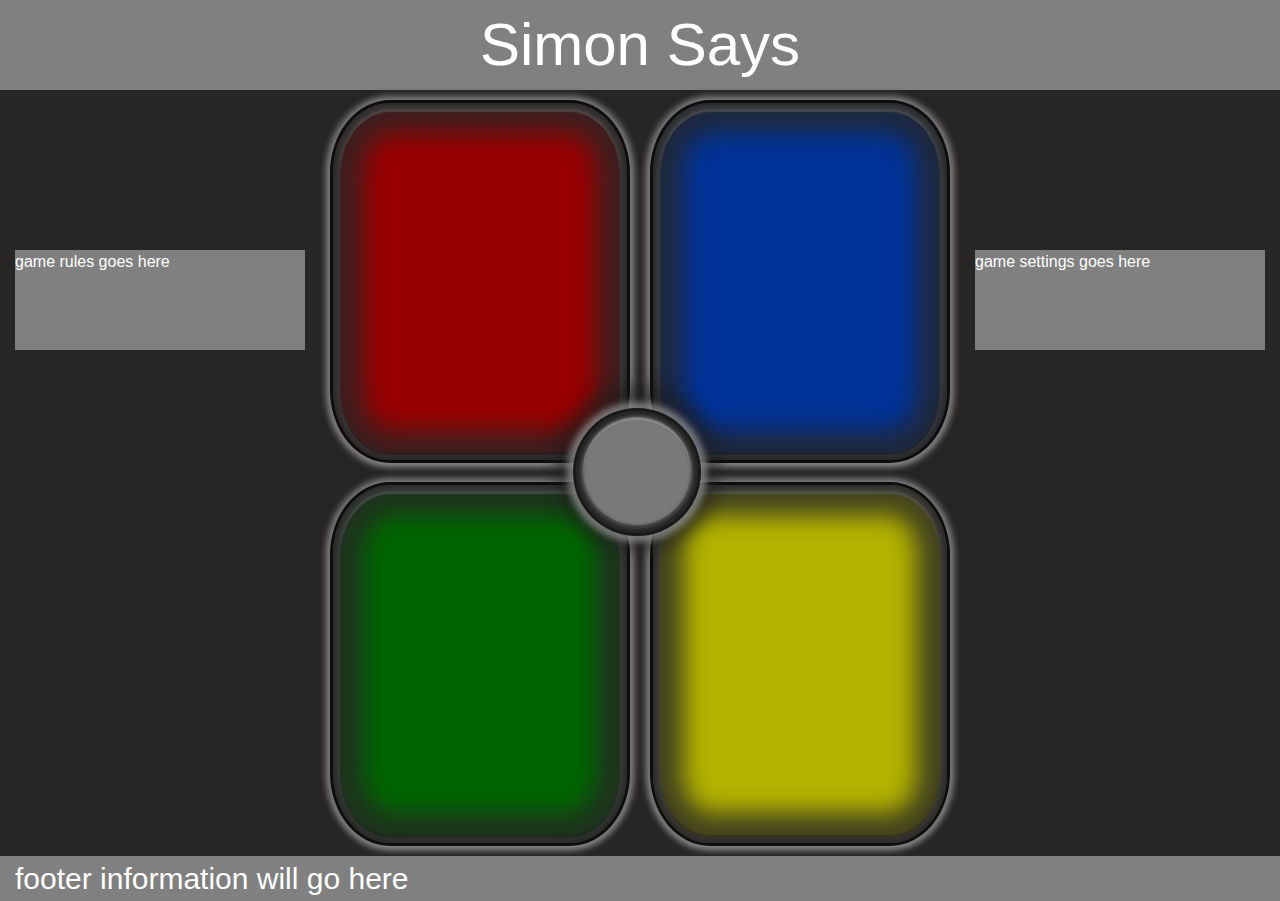
==== index.html @ 9d0e052c "removed forward slash from CSS filepath link in HTML head, caused issue in github" ====
<!DOCTYPE html>
<html lang="en">

<head>
    <meta charset="UTF-8">
    <meta name="viewport" content="width=device-width, initial-scale=1.0">
    <meta http-equiv="X-UA-Compatible" content="ie=edge">
    <meta name="description" content="Simon Says Game">
    <meta name="keywords" content="retro, game, simon, 80s, memory">
    <meta name="author" content="Derek Flanagan">

    <link rel="stylesheet" href="https://stackpath.bootstrapcdn.com/bootstrap/4.3.1/css/bootstrap.min.css" integrity="sha384-ggOyR0iXCbMQv3Xipma34MD+dH/1fQ784/j6cY/iJTQUOhcWr7x9JvoRxT2MZw1T" crossorigin="anonymous">
    <link rel="stylesheet" href="https://use.fontawesome.com/releases/v5.8.2/css/all.css" integrity="sha384-oS3vJWv+0UjzBfQzYUhtDYW+Pj2yciDJxpsK1OYPAYjqT085Qq/1cq5FLXAZQ7Ay" crossorigin="anonymous">
    <link rel="stylesheet" href="assets/css/style.css" type="text/css" />
    <title>Simon Game | Milestone Project 2</title>



</head>

<body>



    <div class="container-fluid">

        <div class="row">
            <div class="d-none d-lg-block game-title-header">
                <header>
                    Simon Says
                </header>
            </div>
        </div>


        <div class="row">
            <div class="d-none d-lg-block col-lg-3 rules-wrapper">
                <div class="game-rules">
                    game rules goes here
                </div>
            </div>

            <div class="col-sm-12 col-lg-6 gameSection">
                <div class="row">
                    <div class="col button1"></div>
                    <div class="col button2"></div>
                </div>

                <div class="row">
                    <div class="col button3"></div>
                    <div class="col button4"></div>
                </div>

            </div>

            <div class="d-none d-lg-block col-lg-3 settings-wrapper">
                <div class="game-settings">
                    game settings goes here
                </div>
            </div>
        </div>


        <div class="row">
            <div class="d-none d-lg-block col-lg-12 footer-info">
                <footer>
                    footer information will go here
                </footer>
            </div>
        </div>

        <!-- model -  bootstrap modal section will be added -->

        <!-- Button trigger modal -->
        <!-- <button type="button" class="btn btn-primary" data-toggle="modal" data-target="#exampleModalCenter">
  Launch demo modal
</button> -->


        <!-- <div class="modal fade" id="exampleModalCenter" tabindex="-1" role="dialog" aria-labelledby="exampleModalCenterTitle" aria-hidden="true">
  <div class="modal-dialog modal-dialog-centered" role="document">
    <div class="modal-content">
      <div class="modal-header">
        <h5 class="modal-title" id="exampleModalCenterTitle">Modal title</h5>
        <button type="button" class="close" data-dismiss="modal" aria-label="Close">
          <span aria-hidden="true">&times;</span>
        </button>
      </div>
      <div class="modal-body">
        ...
      </div>
      <div class="modal-footer">
        <button type="button" class="btn btn-secondary" data-dismiss="modal">Close</button>
        <button type="button" class="btn btn-primary">Save changes</button>
      </div>
    </div>
  </div>
</div> -->



        <!-- model end -->


    </div>

    <div class="centerPad test">


        <i class="fas fa-play"></i>


        <!--<span class="fa-stack fa-4x">
 <i class=""></i>
 <strong class="fas">27</strong>
 </span>            for adding numbers to count                    -->


    </div>












    <!--      <script type="text/javascript">
$(document).ready(function () {

    $('#exampleModalCenter').modal('show');

});
</script>   to have modal pop up when you first land on page -->


    <!--  BOOTSTRAP SCRIPTS -->

    <script src="https://code.jquery.com/jquery-3.3.1.slim.min.js" integrity="sha384-q8i/X+965DzO0rT7abK41JStQIAqVgRVzpbzo5smXKp4YfRvH+8abtTE1Pi6jizo" crossorigin="anonymous"></script>
    <script src="https://cdnjs.cloudflare.com/ajax/libs/popper.js/1.14.7/umd/popper.min.js" integrity="sha384-UO2eT0CpHqdSJQ6hJty5KVphtPhzWj9WO1clHTMGa3JDZwrnQq4sF86dIHNDz0W1" crossorigin="anonymous"></script>
    <script src="https://stackpath.bootstrapcdn.com/bootstrap/4.3.1/js/bootstrap.min.js" integrity="sha384-JjSmVgyd0p3pXB1rRibZUAYoIIy6OrQ6VrjIEaFf/nJGzIxFDsf4x0xIM+B07jRM" crossorigin="anonymous"></script>
</body>

</html>
---- assets/css/style.css ----
/* testing out the layout and styles of the buttons for the simon game */


body {
  background-color: #282525;
    overflow: hidden;
}

.button1,
.button2,
.button3,
.button4 {
    height: calc(50vh - 1.2em);
    border-radius: 20%;
    margin: .6em;
}

.button1 {
    background-color: #990000;
    
    border: solid 3px #0d0d0d; /* fallback colour */
    border: solid 3px hsla(0,0%,5%,1); 
  
    box-shadow: inset hsla(0,0%,15%,  .8) 0px  0px 25px 30px, /* border */
    inset hsla(0,0%,15%, .8) 0 -1px 5px 4px, /* soft SD */
    inset hsla(0,0%,0%, .25) 0 -1px 0px 7px, /* bottom SD */
    inset hsla(0,0%,100%,.7) 0  2px 1px 7px, /* top HL */
    
    hsla(0,0%, 0%,.15) 0 -5px 6px 4px, /* outer SD */
    hsla(0,0%,100%,.5) 0px  0px 6px 4px; /* outer HL */ 
}


.button1:hover {
    background-color: #ff0000;
    
    border: solid 3px #330000; /* fallback colour */
    border: solid 3px hsla(0,0%,5%,.8); 
    
     box-shadow: inset hsla(0,0%,15%,  .6) 0  0px 25px 30px, /* border */
    inset hsla(0,100%,20%, .8) 0 -1px 5px 4px, /* soft SD */
    inset hsla(0,100%,60%, .25) 0 -1px 0px 7px, /* bottom SD */
    inset hsla(0,0%,100%,.7) 0  2px 1px 7px, /* top HL */
    
    hsla(0,100%, 80%,.2) 0 -5px 15px 14px, /* outer SD */
    hsla(0,100%,80%,.5) 0px  0px 6px 4px; /* outer HL */ 
}


.button2 {
    background-color: #003399;
 
 border: solid 3px #0d0d0d; /* fallback colour */
 border: solid 3px hsla(0,0%,5%,1);
 
 box-shadow: inset hsla(0,0%,15%,  .8) 0  0px 25px 30px, /* border */
    inset hsla(0,0%,15%, .8) 0 -1px 5px 4px, /* soft SD */
    inset hsla(0,0%,0%, .25) 0 -1px 0px 7px, /* bottom SD */
    inset hsla(0,0%,100%,.7) 0  2px 1px 7px, /* top HL */
    
    hsla(0,0%, 0%,.15) 0 -5px 6px 4px, /* outer SD */
    hsla(0,0%,100%,.5) 0px  0px 6px 4px; /* outer HL */ 
    
}

.button2:hover {
    background-color: #0055ff;
    
    border: solid 3px #001133; /* fallback color */
    border: solid 3px hsla(0,0%,5%,.8); 

     box-shadow: inset hsla(0,0%,15%,  .6) 0  0px 25px 30px, /* border */
    inset hsla(220,100%,20%, .8) 0 -1px 5px 4px, /* soft SD */
    inset hsla(220,100%,60%, .25) 0 -1px 0px 7px, /* bottom SD */
    inset hsla(0,0%,100%,.7) 0  2px 1px 7px, /* top HL */
    
    hsla(220,100%, 80%,.2) 0 -5px 15px 14px, /* outer SD */
    hsla(220,100%,80%,.5) 0px  0px 6px 4px; /* outer HL */ 

}

.button3 {
    background-color: #006600;
 
 border: solid 3px #0d0d0d; /* fallback colour */
 border: solid 3px hsla(0,0%,5%,1);
 
 box-shadow: inset hsla(0,0%,15%,  .8) 0  0px 25px 30px, /* border */
    inset hsla(0,0%,15%, .8) 0 -1px 5px 4px, /* soft SD */
    inset hsla(0,0%,0%, .25) 0 -1px 0px 7px, /* bottom SD */
    inset hsla(0,0%,100%,.7) 0  2px 1px 7px, /* top HL */
    
    hsla(0,0%, 0%,.15) 0 -5px 6px 4px, /* outer SD */
    hsla(0,0%,100%,.5) 0px  0px 6px 4px; /* outer HL */ 
 
}


.button3:hover {
    background-color: #00cc00;
    
    border: solid 3px #003300; /* fallback colour */
    border: solid 3px hsla(0,0%,5%,.8); 
   
 box-shadow: inset hsla(0,0%,15%,  .6) 0  0px 25px 30px, /* border */
    inset hsla(120,100%,15%, .8) 0 -1px 5px 4px, /* soft SD */
    inset hsla(120,100%,30%, .25) 0 -1px 0px 7px, /* bottom SD */
    inset hsla(0,0%,100%,.7) 0  2px 1px 7px, /* top HL */
    
    hsla(120,100%, 80%,.2) 0 -5px 15px 14px, /* outer SD */
    hsla(120,100%,80%,.5) 0px  0px 6px 4px; /* outer HL */   
   
}


.button4 {
    background-color: #b3b300;
  
  border: solid 3px #0d0d0d; /* Fallback colour */
  border: solid 3px hsla(0,0%,5%,1); 
  
  box-shadow: inset hsla(0,0%,15%,  .8) 0  0px 25px 30px, /* border */
    inset hsla(0,0%,15%, .8) 0 -1px 5px 4px, /* soft SD */
    inset hsla(0,0%,0%, .25) 0 -1px 0px 7px, /* bottom SD */
    inset hsla(0,0%,100%,.7) 0  2px 1px 7px, /* top HL */
    
    hsla(0,0%, 0%,.15) 0 -5px 6px 4px, /* outer SD */
    hsla(0,0%,100%,.5) 0px  0px 6px 4px; /* outer HL */ 
  
}

.button4:hover {
    background-color: #ffff33;
    
    border: solid 3px #332700; /* fallback colour */
    border: solid 3px hsla(0,0%,5%,.8); 
   
    box-shadow: inset hsla(0,0%,15%,  .6) 0  0px 25px 30px, /* border */
    inset hsla(60,100%,15%, .8) 0 -1px 5px 4px, /* soft SD */
    inset hsla(60,100%,35%, .25) 0 -1px 0px 7px, /* bottom SD */
    inset hsla(0,0%,100%,.7) 0  2px 1px 7px, /* top HL */
    
    hsla(60,100%, 80%,.2) 0 -5px 15px 14px, /* outer SD */
    hsla(60,100%,80%,.5) 0px  0px 6px 4px; /* outer HL */ 
}

.centerPad {
    position: absolute;
    text-align: center;
    height: 10em;
    width: 10em;
    background-color: #797978;
    left: calc(50% - 5em);
    top: calc(50% - 5em);
    border-radius: 50%;
    
    border: 3px solid #1a1a1a; /* Fallback border color */
    border: 3px solid hsla(0, 0%, 0%, .8); 
   
    box-shadow: inset hsla(0,0%,15%, 1) 0  0px 4px 5px, /* border */
    inset hsla(0,0%,15%, .8) 0 -1px 5px 4px, /* soft SD */
    inset hsla(0,0%,0%, .25) 0 -1px 0px 7px, /* bottom SD */
    inset hsla(60,0%,65%,.7) 0  2px 1px 7px, /* top HL */
    
    hsla(0,0%, 10%,.45) 0 -5px 15px 20px, /* outer SD */
    hsla(0,0%,100%,.7) 0px  0px 6px 6px; /* outer HL */ 
}

.centerPad:hover {
    background-color: #999999;
    
    border: 3px solid #404040; /* Fallback Border Colour */
    border: 3px solid hsla(0, 0%, 10%, .8); 
    
   box-shadow: inset hsla(0,0%,15%,  1) 0  0px 4px 5px, /* border */
    inset hsla(0,0%,15%, .8) 0 -1px 5px 4px, /* soft SD */
    inset hsla(0,0%,0%, .25) 0 -1px 0px 7px, /* bottom SD */
    inset hsla(0,0%,100%,.7) 0  2px 1px 7px, /* top HL */
    
    hsla(0,0%, 10%,.45) 0 -5px 15px 20px, /* outer SD */
    hsla(0,0%,100%,.7) 0px  0px 6px 6px; /* outer HL */ 

}

.fas {
    position: absolute;
    font-size: 4em;
    background-color: #00284d;
    color: transparent;
    top: 26.5%;
    left: 38%;
    text-shadow: 0px 2px 3px rgba(255, 255, 255, .25);
    -webkit-background-clip: text;
    -moz-background-clip: text;
/*    background-clip: box;           Having an issue in the background-clip in CSS validator        */
}

.fas:hover {
    background-color: #339cff;
    text-shadow: 0px 2px 3px rgba(255, 255, 255, .7);
}

.game-title-header {
    background-color: gray;
    text-align: center;
    color: white;
    width: 100%;
    height: 1.5em;
    font-size: 60px;
}

.game-rules {
    height: 100px;
    background-color: gray;
    margin-top: 10em;
    color: white;
}

.game-settings {
    height: 100px;
    background-color: gray;
    margin-top: 10em;
    color: white;
}

.footer-info {
    background-color: gray;
    color: white;
    height: 1.5em;
    width: 100%;
    font-size: 30px;
}

.settings-wrapper,
.rules-wrapper {
    background-color: #282525; /* to change the background if needed, might not use */
}



/*   MEDIA QUEIRES */

@media (min-width: 991px) {
    
.button1,
.button2,
.button3,
.button4 {
        
    height: calc(50vh - 5.4em);
    }
    
.centerPad {
    
    left: calc(50% - 4.2em);
    top: calc(50% - 2.6em);
    height: 8em;
    width: 8em;
    }
    
.fas {
    
    font-size: 3em;
    top: 28%;
    left: 37%;   /* I need to calculate the percentages better */

    }
    
}
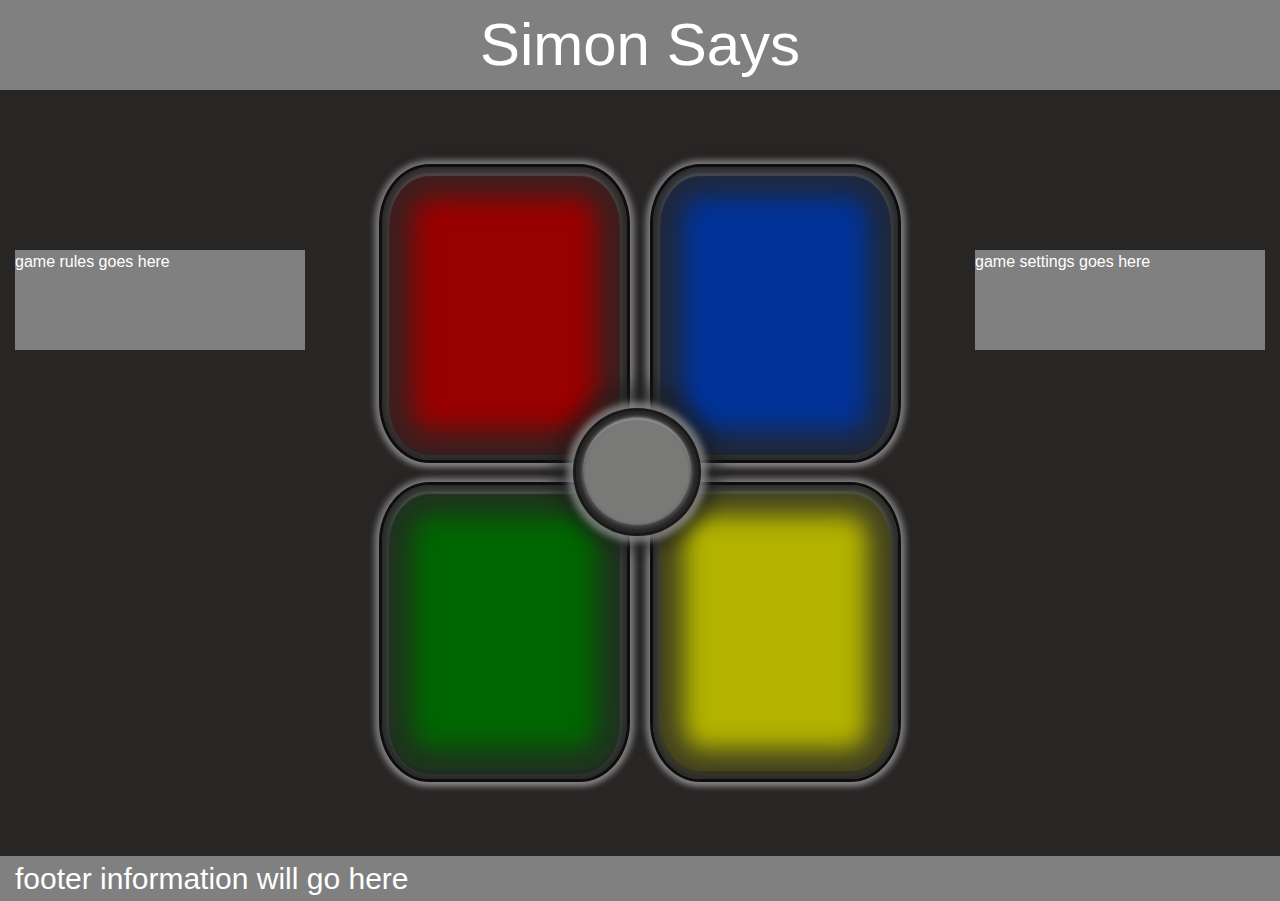
==== commit 88ab4ffc: "added play-counter class to i tag, and added it to CSS centerPad hover" ====
--- a/index.html
+++ b/index.html
@@ -104,10 +104,11 @@
 
     </div>
 
-    <div class="centerPad test">
+
+    <div class="centerPad">
 
 
-        <i class="fas fa-play"></i>
+        <i class="fas fa-play play-counter"></i>
 
 
         <!--<span class="fa-stack fa-4x">
@@ -117,6 +118,7 @@
 
 
     </div>
+
 
 
 
--- a/assets/css/style.css
+++ b/assets/css/style.css
@@ -182,7 +182,7 @@
 
 }
 
-.fas {
+.play-counter {
     position: absolute;
     font-size: 4em;
     background-color: #00284d;
@@ -195,7 +195,7 @@
 /*    background-clip: box;           Having an issue in the background-clip in CSS validator        */
 }
 
-.fas:hover {
+.centerPad:hover .play-counter {
     background-color: #339cff;
     text-shadow: 0px 2px 3px rgba(255, 255, 255, .7);
 }
@@ -247,7 +247,7 @@
 .button3,
 .button4 {
         
-    height: calc(50vh - 5.4em);
+    height: calc(50vh - 9.4em);
     }
     
 .centerPad {
@@ -266,6 +266,9 @@
 
     }
     
-}
-
-
+.gameSection {
+    padding: 4em;
+}
+}
+
+
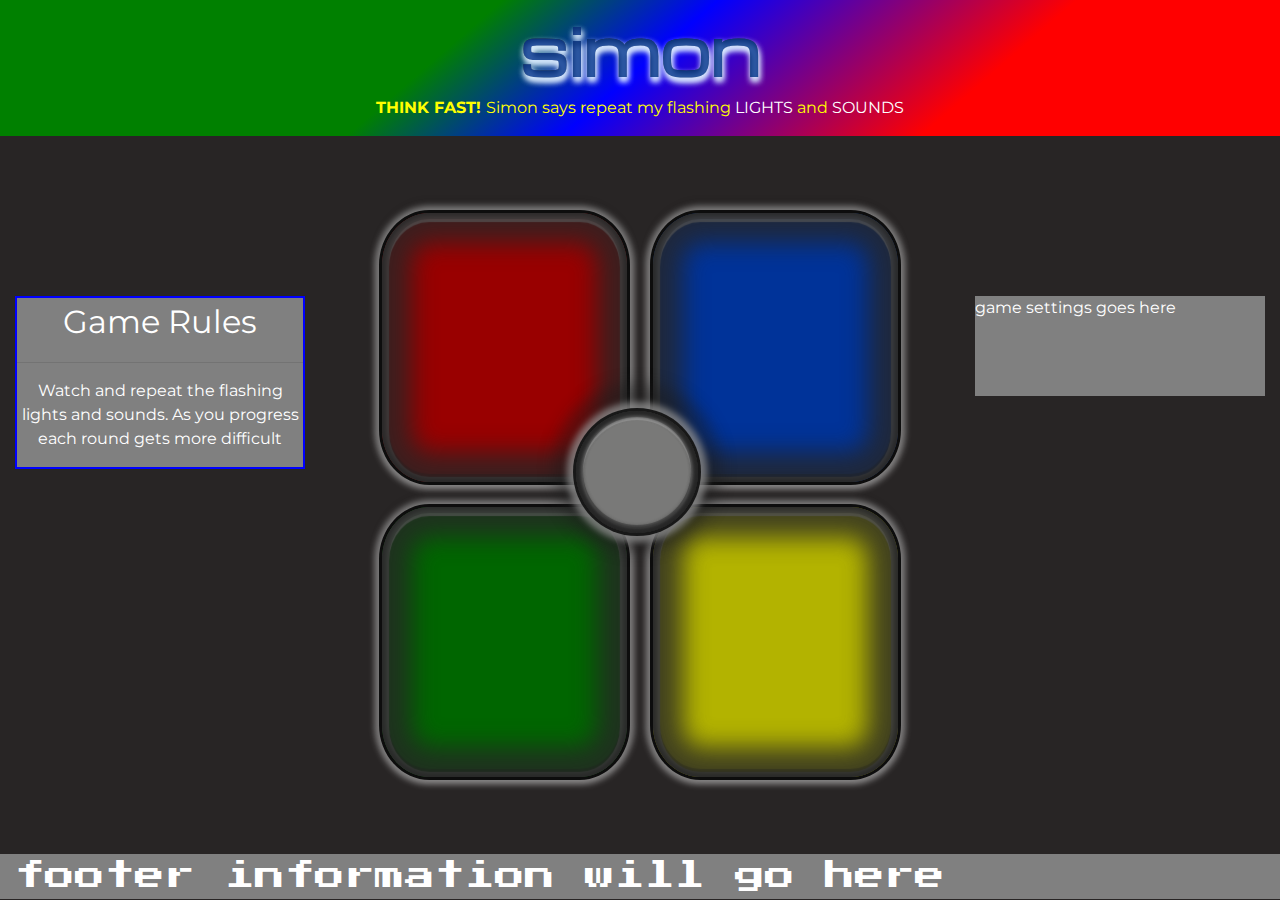
==== commit f79034ee: "Added JS folder, Added import Google fonts to CSS and added text to game rules div" ====
--- a/index.html
+++ b/index.html
@@ -25,9 +25,10 @@
     <div class="container-fluid">
 
         <div class="row">
-            <div class="d-none d-lg-block game-title-header">
-                <header>
-                    Simon Says
+            <div class="d-none d-lg-block header-wrapper">
+                <header class="game-title-header">
+                    <span class="txt-content">Simon</span>
+                    <p><strong>Think fast! </strong> Simon says repeat my flashing <span>Lights</span> and <span>sounds</span></p>
                 </header>
             </div>
         </div>
@@ -36,7 +37,10 @@
         <div class="row">
             <div class="d-none d-lg-block col-lg-3 rules-wrapper">
                 <div class="game-rules">
-                    game rules goes here
+                    <i class="fas fa-gamepad"></i>
+                    <span>Game Rules</span>
+                    <hr class="devider">
+                    <p>Watch and repeat the flashing lights and sounds. As you progress each round gets more difficult</p>
                 </div>
             </div>
 
--- a/assets/css/style.css
+++ b/assets/css/style.css
@@ -1,10 +1,15 @@
 /* testing out the layout and styles of the buttons for the simon game */
 
+@import url('https://fonts.googleapis.com/css?family=Michroma:100,200,300,400,500,600,700,800,900|Montserrat:100,200,300,400,500,600,700,800,900|Press+Start+2P:100,200,300,400,500,600,700,800,900');
+
+
 
 body {
-  background-color: #282525;
+    background-color: #282525;
     overflow: hidden;
-}
+    font-family: 'Montserrat', sans-serif;
+}
+
 
 .button1,
 .button2,
@@ -200,19 +205,72 @@
     text-shadow: 0px 2px 3px rgba(255, 255, 255, .7);
 }
 
-.game-title-header {
+.header-wrapper {
     background-color: gray;
     text-align: center;
-    color: white;
+    color: white; 
     width: 100%;
-    height: 1.5em;
-    font-size: 60px;
-}
+    height: auto;
+   /* font-size: 30px; 
+    font-family: 'Michroma', sans-serif;
+    text-transform: uppercase;
+    font-weight: bold; */
+      /*  background: linear-gradient(to bottom, #33ccff 0%, #ff99cc 100%); */
+      background-image: linear-gradient(319deg, red 25%, blue 50%, green 65%);
+        
+        
+        
+} 
+
+.txt-content {
+    
+    /*color: orange; */
+    font-size: 4em; 
+    font-family: 'Michroma', sans-serif;
+    text-transform: lowercase;
+    font-weight: bold; 
+    /*text-shadow:  0px 2px 3px rgba(255, 255, 255, 0.7); */
+    
+    /* Shadows are visible under slightly transparent text color */
+    color: rgba(10,60,150, 0.8);
+    text-shadow: 1px 4px 6px #def, 0 0 0 #000, 1px 4px 6px #def;
+    
+}
+
+.game-title-header {
+    color: yellow;
+}
+
+.game-title-header strong {
+    text-transform: uppercase;
+}
+
+.game-title-header p span {
+
+    color: white;
+    text-transform: uppercase;
+}
+
+.game-title-header p {
+    padding: 0px;
+    font-size: 1em;
+}
+
 
 .game-rules {
-    height: 100px;
+    height: auto;
     background-color: gray;
+    border: 2px solid blue;
     margin-top: 10em;
+    color: white;
+    text-align: center
+}
+
+.game-rules span {
+    font-size: 2em;
+}
+.fa-gamepad  {
+    font-size: 1.6em;
     color: white;
 }
 
@@ -229,6 +287,7 @@
     height: 1.5em;
     width: 100%;
     font-size: 30px;
+    font-family: 'Press Start 2P', cursive;
 }
 
 .settings-wrapper,
@@ -247,7 +306,7 @@
 .button3,
 .button4 {
         
-    height: calc(50vh - 9.4em);
+    height: calc(50vh - 10.9em);
     }
     
 .centerPad {
@@ -258,7 +317,7 @@
     width: 8em;
     }
     
-.fas {
+.play-counter {
     
     font-size: 3em;
     top: 28%;
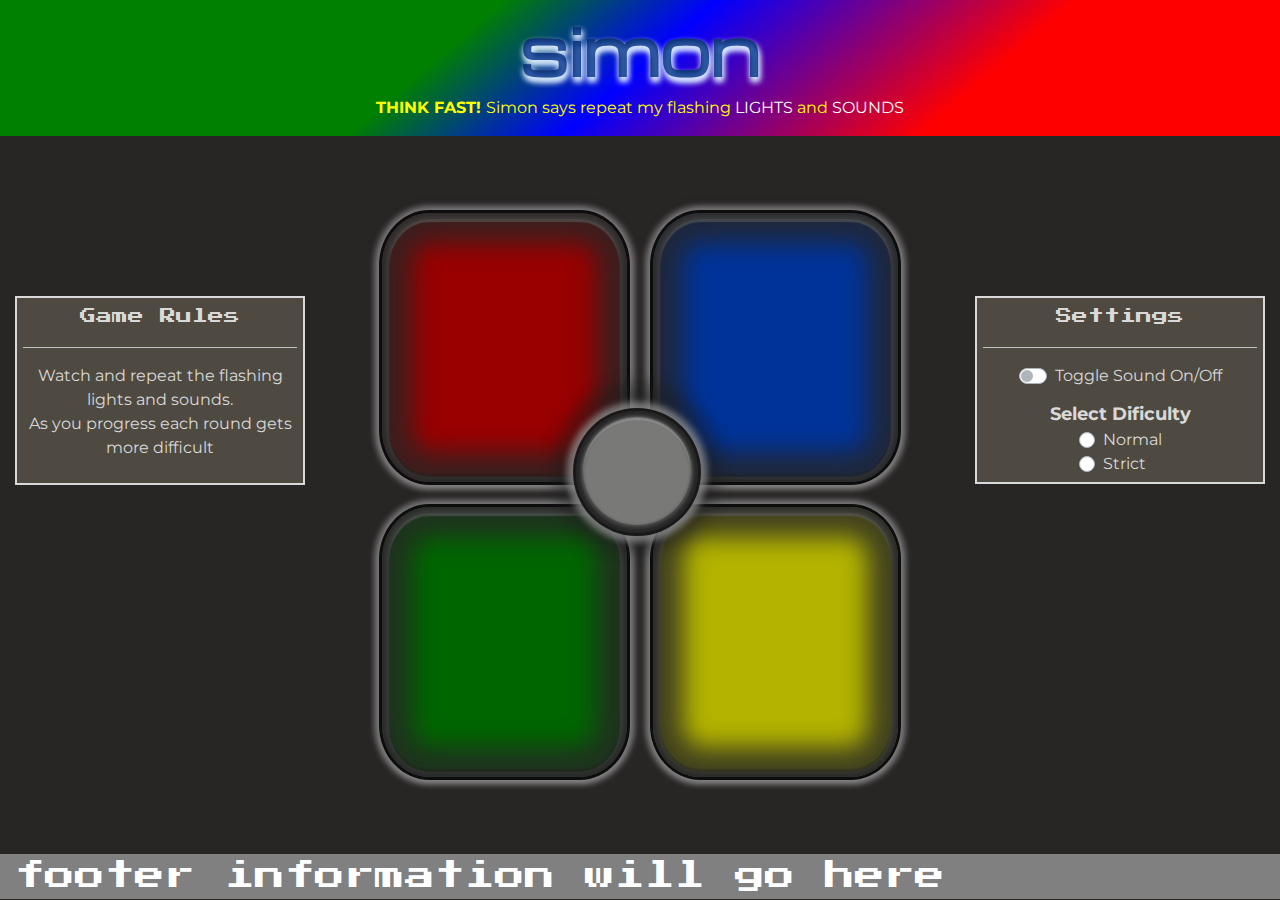
==== commit 0c0d9143: "styled game rules and settings with toggle switch and radio checkbox" ====
--- a/index.html
+++ b/index.html
@@ -40,7 +40,7 @@
                     <i class="fas fa-gamepad"></i>
                     <span>Game Rules</span>
                     <hr class="devider">
-                    <p>Watch and repeat the flashing lights and sounds. As you progress each round gets more difficult</p>
+                    <p>Watch and repeat the flashing lights and sounds.<br>As you progress each round gets more difficult</p>
                 </div>
             </div>
 
@@ -59,7 +59,29 @@
 
             <div class="d-none d-lg-block col-lg-3 settings-wrapper">
                 <div class="game-settings">
-                    game settings goes here
+                    <i class="fas fa-cog"></i>
+                    <span>Settings</span>
+                    <hr class="devider">
+                    
+                    <div class="custom-control custom-switch">
+  <input type="checkbox" class="custom-control-input" id="customSwitch1">
+  <label class="custom-control-label" for="customSwitch1">Toggle Sound On/Off</label>
+</div>
+                    
+                    <!-- radios -->
+                  <div class="select-dificulty"><span><strong>Select Dificulty </strong></span>
+                    
+                    <div class="custom-control custom-radio">
+  <input type="radio" id="customRadio1" name="customRadio" class="custom-control-input">
+  <label class="custom-control-label" for="customRadio1">Normal</label>
+</div>
+<div class="custom-control custom-radio">
+  <input type="radio" id="customRadio2" name="customRadio" class="custom-control-input">
+  <label class="custom-control-label" for="customRadio2">Strict&nbsp;&nbsp;&nbsp;&nbsp;</label>
+</div>
+           
+           </div>   
+                    
                 </div>
             </div>
         </div>
--- a/assets/css/style.css
+++ b/assets/css/style.css
@@ -257,29 +257,52 @@
 }
 
 
-.game-rules {
+.game-rules,
+.game-settings {
+    
     height: auto;
-    background-color: gray;
-    border: 2px solid blue;
+    background-color: #4f4a41;
+    border: 2px solid #d9d9d9;
     margin-top: 10em;
-    color: white;
+    padding: .4em;
+    color: #d9d9d9;
     text-align: center
 }
 
-.game-rules span {
-    font-size: 2em;
-}
-.fa-gamepad  {
+.game-rules span,
+.game-settings span {
+    font-size: 1em;
+    font-family: 'Press Start 2P', cursive;
+    
+}
+
+.devider {
+    background-color: #d9d9d9;
+}
+.fa-gamepad,
+.fa-cog {
+    display: block;
     font-size: 1.6em;
-    color: white;
-}
-
-.game-settings {
+    color: #d9d9d9;
+}
+
+.select-dificulty {
+    padding-top: .8em;
+}
+
+.select-dificulty span {
+    font-size: 1.1em;
+    font-family: 'Montserrat', sans-serif;
+    
+
+}
+
+/* .game-settings {
     height: 100px;
     background-color: gray;
     margin-top: 10em;
     color: white;
-}
+} */
 
 .footer-info {
     background-color: gray;
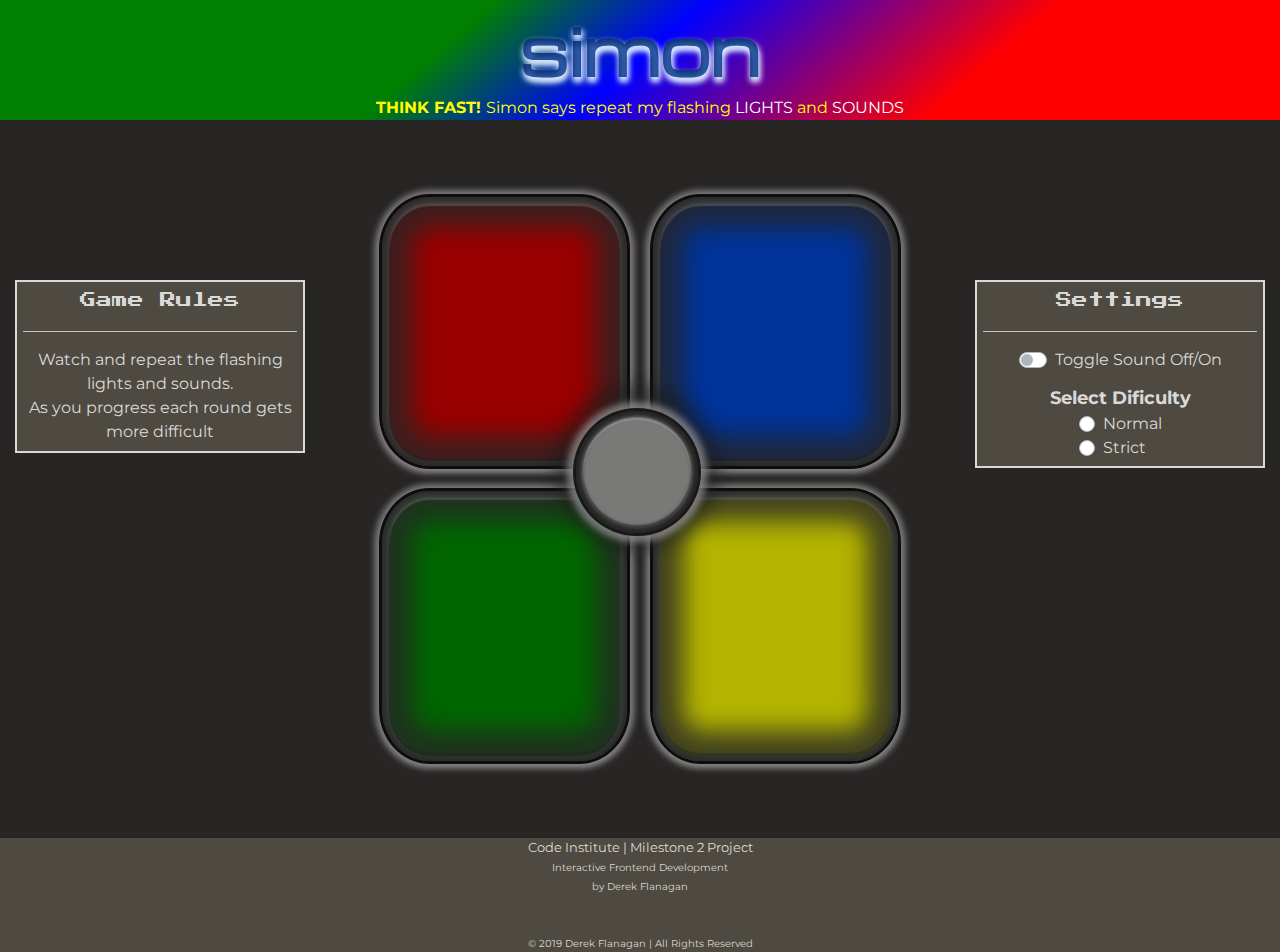
==== commit 7ad1629c: "added Javascript file" ====
--- a/index.html
+++ b/index.html
@@ -23,10 +23,13 @@
 
 
     <div class="container-fluid">
+        
 
         <div class="row">
             <div class="d-none d-lg-block header-wrapper">
                 <header class="game-title-header">
+                    
+                    
                     <span class="txt-content">Simon</span>
                     <p><strong>Think fast! </strong> Simon says repeat my flashing <span>Lights</span> and <span>sounds</span></p>
                 </header>
@@ -46,13 +49,13 @@
 
             <div class="col-sm-12 col-lg-6 gameSection">
                 <div class="row">
-                    <div class="col button1"></div>
-                    <div class="col button2"></div>
+                    <div id="redBtn" class="col button1"></div>
+                    <div id="blueBtn" class="col button2"></div>
                 </div>
 
                 <div class="row">
-                    <div class="col button3"></div>
-                    <div class="col button4"></div>
+                    <div id="greenBtn" class="col button3"></div>
+                    <div id="YellowBtn" class="col button4"></div>
                 </div>
 
             </div>
@@ -65,7 +68,7 @@
                     
                     <div class="custom-control custom-switch">
   <input type="checkbox" class="custom-control-input" id="customSwitch1">
-  <label class="custom-control-label" for="customSwitch1">Toggle Sound On/Off</label>
+  <label class="custom-control-label" for="customSwitch1">Toggle Sound Off/On</label>
 </div>
                     
                     <!-- radios -->
@@ -87,13 +90,15 @@
         </div>
 
 
-        <div class="row">
+      
+      
+<!--        <div class="row">
             <div class="d-none d-lg-block col-lg-12 footer-info">
                 <footer>
                     footer information will go here
                 </footer>
             </div>
-        </div>
+        </div> -->
 
         <!-- model -  bootstrap modal section will be added -->
 
@@ -134,7 +139,7 @@
     <div class="centerPad">
 
 
-        <i class="fas fa-play play-counter"></i>
+        <i class="fas fa-play playCounter"></i>
 
 
         <!--<span class="fa-stack fa-4x">
@@ -147,6 +152,24 @@
 
 
 
+<footer class="footer-section container-fluid">
+    <div class="row">
+            <div class="d-none d-lg-block col-lg-12">
+                <div class="footer-info">
+                    <p>Code Institute | Milestone 2 Project</p>
+                    <p><span><small>Interactive Frontend Development</small></span></p>
+                    <p class="signature"><span><small>by Derek Flanagan</small></span></p>
+                    <ul class="list-inline">
+                        <li>
+                            <a href="https://github.com/ThePixel8or" target="_blank">
+                                <i class="fab fa-github"></i></a>
+                        </li>
+                    </ul>
+                </div>
+                    <p class="copyright"><small>© 2019 Derek Flanagan | All Rights Reserved</small> </p>
+                </div>
+            </div>
+        </footer>
 
 
 
@@ -164,6 +187,17 @@
 
 });
 </script>   to have modal pop up when you first land on page -->
+
+
+        <!-- Jquery scripts -->
+        
+        <script
+  src="https://code.jquery.com/jquery-3.4.1.min.js"
+  integrity="sha256-CSXorXvZcTkaix6Yvo6HppcZGetbYMGWSFlBw8HfCJo="
+  crossorigin="anonymous"></script>
+  
+  
+        <script src="assets/js/main.js"></script> 
 
 
     <!--  BOOTSTRAP SCRIPTS -->
--- a/assets/css/style.css
+++ b/assets/css/style.css
@@ -8,6 +8,7 @@
     background-color: #282525;
     overflow: hidden;
     font-family: 'Montserrat', sans-serif;
+
 }
 
 
@@ -36,20 +37,20 @@
 }
 
 
-.button1:hover {
+/*.button1:hover {
     background-color: #ff0000;
     
     border: solid 3px #330000; /* fallback colour */
-    border: solid 3px hsla(0,0%,5%,.8); 
-    
-     box-shadow: inset hsla(0,0%,15%,  .6) 0  0px 25px 30px, /* border */
-    inset hsla(0,100%,20%, .8) 0 -1px 5px 4px, /* soft SD */
-    inset hsla(0,100%,60%, .25) 0 -1px 0px 7px, /* bottom SD */
-    inset hsla(0,0%,100%,.7) 0  2px 1px 7px, /* top HL */
-    
-    hsla(0,100%, 80%,.2) 0 -5px 15px 14px, /* outer SD */
-    hsla(0,100%,80%,.5) 0px  0px 6px 4px; /* outer HL */ 
-}
+/*  border: solid 3px hsla(0,0%,5%,.8); 
+    
+/*     box-shadow: inset hsla(0,0%,15%,  .6) 0  0px 25px 30px, /* border */
+/*    inset hsla(0,100%,20%, .8) 0 -1px 5px 4px, /* soft SD */
+/*    inset hsla(0,100%,60%, .25) 0 -1px 0px 7px, /* bottom SD */
+/*    inset hsla(0,0%,100%,.7) 0  2px 1px 7px, /* top HL */
+    
+/*    hsla(0,100%, 80%,.2) 0 -5px 15px 14px, /* outer SD */
+/*    hsla(0,100%,80%,.5) 0px  0px 6px 4px; /* outer HL */ 
+/*  } */
 
 
 .button2 {
@@ -68,21 +69,21 @@
     
 }
 
-.button2:hover {
+/*.button2:hover {
     background-color: #0055ff;
     
     border: solid 3px #001133; /* fallback color */
-    border: solid 3px hsla(0,0%,5%,.8); 
+ /*   border: solid 3px hsla(0,0%,5%,.8); 
 
      box-shadow: inset hsla(0,0%,15%,  .6) 0  0px 25px 30px, /* border */
-    inset hsla(220,100%,20%, .8) 0 -1px 5px 4px, /* soft SD */
-    inset hsla(220,100%,60%, .25) 0 -1px 0px 7px, /* bottom SD */
-    inset hsla(0,0%,100%,.7) 0  2px 1px 7px, /* top HL */
-    
-    hsla(220,100%, 80%,.2) 0 -5px 15px 14px, /* outer SD */
-    hsla(220,100%,80%,.5) 0px  0px 6px 4px; /* outer HL */ 
-
-}
+/*    inset hsla(220,100%,20%, .8) 0 -1px 5px 4px, /* soft SD */
+/*    inset hsla(220,100%,60%, .25) 0 -1px 0px 7px, /* bottom SD */
+/*    inset hsla(0,0%,100%,.7) 0  2px 1px 7px, /* top HL */
+    
+/*    hsla(220,100%, 80%,.2) 0 -5px 15px 14px, /* outer SD */
+/*    hsla(220,100%,80%,.5) 0px  0px 6px 4px; /* outer HL */ 
+
+/*  } */
 
 .button3 {
     background-color: #006600;
@@ -101,21 +102,21 @@
 }
 
 
-.button3:hover {
+/*.button3:hover {
     background-color: #00cc00;
     
     border: solid 3px #003300; /* fallback colour */
-    border: solid 3px hsla(0,0%,5%,.8); 
+/*    border: solid 3px hsla(0,0%,5%,.8); 
    
  box-shadow: inset hsla(0,0%,15%,  .6) 0  0px 25px 30px, /* border */
-    inset hsla(120,100%,15%, .8) 0 -1px 5px 4px, /* soft SD */
-    inset hsla(120,100%,30%, .25) 0 -1px 0px 7px, /* bottom SD */
-    inset hsla(0,0%,100%,.7) 0  2px 1px 7px, /* top HL */
-    
-    hsla(120,100%, 80%,.2) 0 -5px 15px 14px, /* outer SD */
-    hsla(120,100%,80%,.5) 0px  0px 6px 4px; /* outer HL */   
+/*    inset hsla(120,100%,15%, .8) 0 -1px 5px 4px, /* soft SD */
+/*    inset hsla(120,100%,30%, .25) 0 -1px 0px 7px, /* bottom SD */
+/*    inset hsla(0,0%,100%,.7) 0  2px 1px 7px, /* top HL */
+    
+/*    hsla(120,100%, 80%,.2) 0 -5px 15px 14px, /* outer SD */
+/*    hsla(120,100%,80%,.5) 0px  0px 6px 4px; /* outer HL */   
    
-}
+/*}*/
 
 
 .button4 {
@@ -134,20 +135,20 @@
   
 }
 
-.button4:hover {
+/*.button4:hover {
     background-color: #ffff33;
     
     border: solid 3px #332700; /* fallback colour */
-    border: solid 3px hsla(0,0%,5%,.8); 
+/*    border: solid 3px hsla(0,0%,5%,.8); 
    
-    box-shadow: inset hsla(0,0%,15%,  .6) 0  0px 25px 30px, /* border */
-    inset hsla(60,100%,15%, .8) 0 -1px 5px 4px, /* soft SD */
-    inset hsla(60,100%,35%, .25) 0 -1px 0px 7px, /* bottom SD */
-    inset hsla(0,0%,100%,.7) 0  2px 1px 7px, /* top HL */
-    
-    hsla(60,100%, 80%,.2) 0 -5px 15px 14px, /* outer SD */
-    hsla(60,100%,80%,.5) 0px  0px 6px 4px; /* outer HL */ 
-}
+/*    box-shadow: inset hsla(0,0%,15%,  .6) 0  0px 25px 30px, /* border */
+/*    inset hsla(60,100%,15%, .8) 0 -1px 5px 4px, /* soft SD */
+/*    inset hsla(60,100%,35%, .25) 0 -1px 0px 7px, /* bottom SD */
+/*    inset hsla(0,0%,100%,.7) 0  2px 1px 7px, /* top HL */
+    
+/*    hsla(60,100%, 80%,.2) 0 -5px 15px 14px, /* outer SD */
+/*    hsla(60,100%,80%,.5) 0px  0px 6px 4px; /* outer HL */ 
+/*}*/
 
 .centerPad {
     position: absolute;
@@ -187,7 +188,7 @@
 
 }
 
-.play-counter {
+.playCounter {
     position: absolute;
     font-size: 4em;
     background-color: #00284d;
@@ -200,7 +201,7 @@
 /*    background-clip: box;           Having an issue in the background-clip in CSS validator        */
 }
 
-.centerPad:hover .play-counter {
+.centerPad:hover .playCounter {
     background-color: #339cff;
     text-shadow: 0px 2px 3px rgba(255, 255, 255, .7);
 }
@@ -304,13 +305,33 @@
     color: white;
 } */
 
-.footer-info {
-    background-color: gray;
+.footer-section {
+    text-align: center;
+    background-color: #4f4a41;
+    color: #d9d9d9;
+    height: 50%;
+    font-size: .8em;
+}
+
+.footer-info,
+.copyright, p  {
+    
+    margin: 0;
+}
+
+.signature {
+    margin-bottom: .2em;
+}
+.footer-info a {
+    
+   display: inline-block; 
+    color: #d9d9d9;
+    font-size: 1.8em;
+}
+
+.footer-info a:hover {
     color: white;
-    height: 1.5em;
-    width: 100%;
-    font-size: 30px;
-    font-family: 'Press Start 2P', cursive;
+
 }
 
 .settings-wrapper,
@@ -340,7 +361,7 @@
     width: 8em;
     }
     
-.play-counter {
+.playCounter {
     
     font-size: 3em;
     top: 28%;
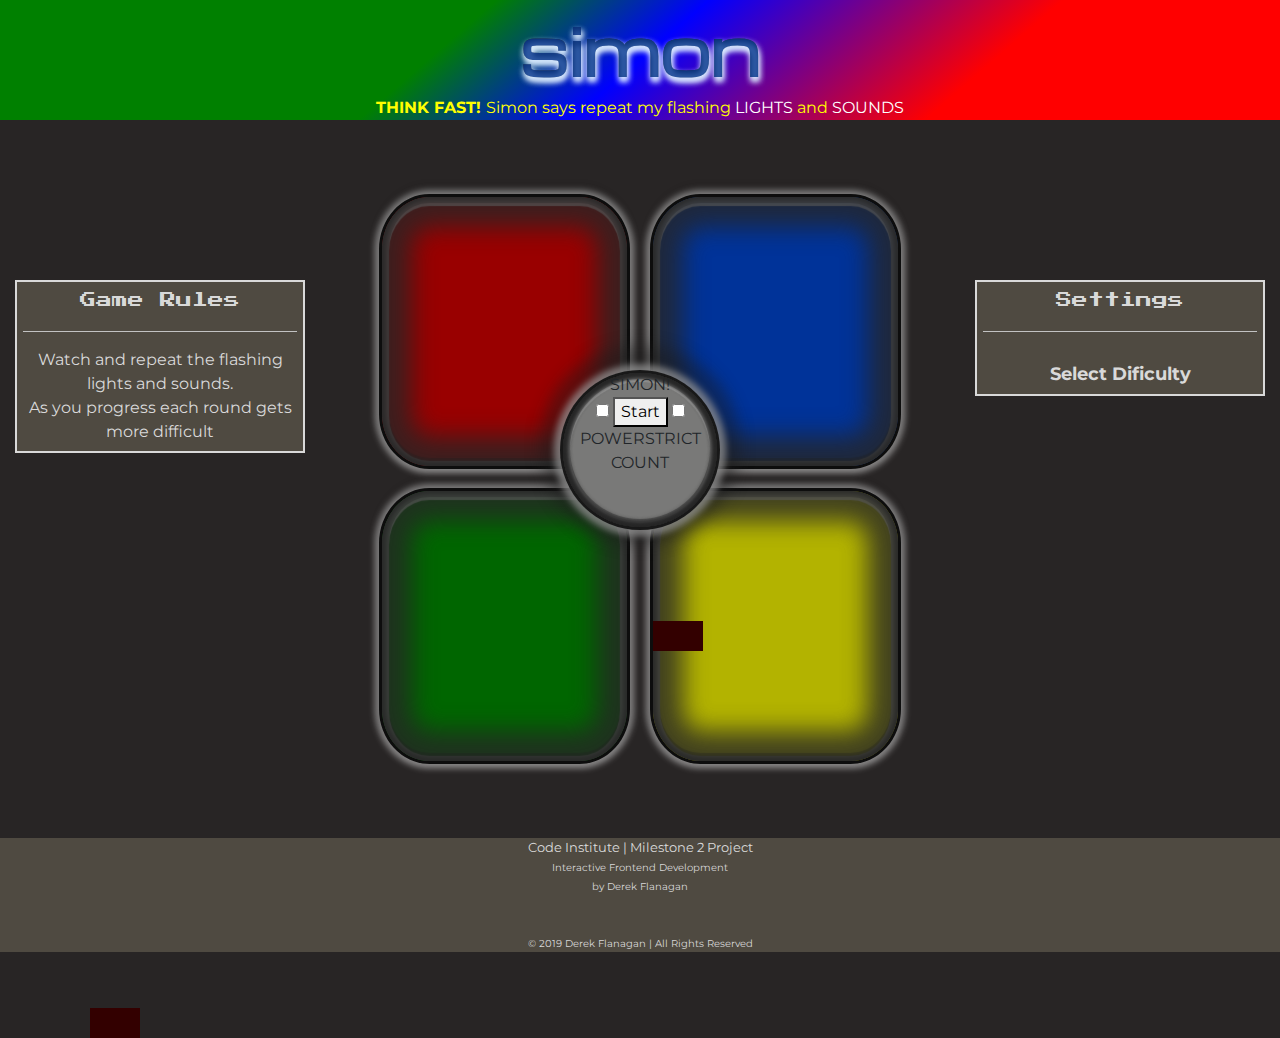
==== commit 568442fe: "some editing and backups" ====
--- a/index.html
+++ b/index.html
@@ -1,4 +1,4 @@
-<!DOCTYPE html>
+ <!DOCTYPE html>
 <html lang="en">
 
 <head>
@@ -14,7 +14,20 @@
     <link rel="stylesheet" href="assets/css/style.css" type="text/css" />
     <title>Simon Game | Milestone Project 2</title>
 
-
+<!-- audio links -->
+
+    <audio id="plySound1">
+  	<source src="assets/sounds/sound1.mp3"></source>
+  </audio>
+  <audio id="plySound2">
+  	<source src="assets/sounds/sound2.mp3"></source>
+  </audio>
+  <audio id="plySound3">
+  	<source src="assets/sounds/sound3.mp3"></source>
+  </audio>
+  <audio id="plySound4">
+  	<source src="assets/sounds/sound4.mp3"></source>
+  </audio>
 
 </head>
 
@@ -24,6 +37,7 @@
 
     <div class="container-fluid">
         
+<!-- simon header -->
 
         <div class="row">
             <div class="d-none d-lg-block header-wrapper">
@@ -36,6 +50,7 @@
             </div>
         </div>
 
+<!-- Game rules -->
 
         <div class="row">
             <div class="d-none d-lg-block col-lg-3 rules-wrapper">
@@ -47,18 +62,22 @@
                 </div>
             </div>
 
+<!-- buttons and gameplay -->
+
             <div class="col-sm-12 col-lg-6 gameSection">
                 <div class="row">
-                    <div id="redBtn" class="col button1"></div>
-                    <div id="blueBtn" class="col button2"></div>
+                    <div id="button1" class="col button1e"></div>
+                    <div id="button2" class="col button2e"></div>
                 </div>
 
                 <div class="row">
-                    <div id="greenBtn" class="col button3"></div>
-                    <div id="YellowBtn" class="col button4"></div>
-                </div>
-
-            </div>
+                    <div id="button3" class="col button3e"></div>
+                    <div id="button4" class="col button4e"></div>
+                </div>
+
+            </div>
+
+<!-- setting section -->
 
             <div class="d-none d-lg-block col-lg-3 settings-wrapper">
                 <div class="game-settings">
@@ -66,22 +85,12 @@
                     <span>Settings</span>
                     <hr class="devider">
                     
-                    <div class="custom-control custom-switch">
-  <input type="checkbox" class="custom-control-input" id="customSwitch1">
-  <label class="custom-control-label" for="customSwitch1">Toggle Sound Off/On</label>
-</div>
+                    
                     
                     <!-- radios -->
                   <div class="select-dificulty"><span><strong>Select Dificulty </strong></span>
                     
-                    <div class="custom-control custom-radio">
-  <input type="radio" id="customRadio1" name="customRadio" class="custom-control-input">
-  <label class="custom-control-label" for="customRadio1">Normal</label>
-</div>
-<div class="custom-control custom-radio">
-  <input type="radio" id="customRadio2" name="customRadio" class="custom-control-input">
-  <label class="custom-control-label" for="customRadio2">Strict&nbsp;&nbsp;&nbsp;&nbsp;</label>
-</div>
+                    
            
            </div>   
                     
@@ -135,22 +144,28 @@
 
     </div>
 
-
-    <div class="centerPad">
-
-
-        <i class="fas fa-play playCounter"></i>
-
-
-        <!--<span class="fa-stack fa-4x">
- <i class=""></i>
- <strong class="fas">27</strong>
- </span>            for adding numbers to count                    -->
-
-
+<!-- circel pad -->
+    
+    <div id="inner-circle">
+      <div id="title" class="font-effect-emboss">SIMON!</div>
+      <div id="switches">
+        <input type="checkbox" class="toggle" id="on">
+        <button class="button" id="start">Start</button>
+        <input type="checkbox" class="toggle" id="strict">
+      </div>
+      <div class="text1">
+        <span>POWER</span><span>STRICT</span>
+      </div>
+      <div id="turn"></div>
+      <div class="text2">
+        COUNT
+      </div>
     </div>
-
-
+    
+    
+    
+
+    <div id="turn"></div>
 
 <footer class="footer-section container-fluid">
     <div class="row">
--- a/assets/css/style.css
+++ b/assets/css/style.css
@@ -12,17 +12,17 @@
 }
 
 
-.button1,
-.button2,
-.button3,
-.button4 {
+#button1,
+#button2,
+#button3,
+#button4 {
     height: calc(50vh - 1.2em);
     border-radius: 20%;
     margin: .6em;
 }
 
-.button1 {
-    background-color: #990000;
+#button1 {
+    background-color: #990000;  
     
     border: solid 3px #0d0d0d; /* fallback colour */
     border: solid 3px hsla(0,0%,5%,1); 
@@ -37,6 +37,21 @@
 }
 
 
+#turn {
+  position: absolute;
+  background: #330000;
+  color: red;
+  font-family: courier;
+  font-size: 20px;
+  height: 30px;
+  width: 50px;
+  margin-left: 90px;
+  margin-top: 170px;
+  text-align: center;
+  vertical-align: middle;
+  line-height: 30px;
+}
+
 /*.button1:hover {
     background-color: #ff0000;
     
@@ -53,7 +68,7 @@
 /*  } */
 
 
-.button2 {
+#button2 {
     background-color: #003399;
  
  border: solid 3px #0d0d0d; /* fallback colour */
@@ -85,7 +100,7 @@
 
 /*  } */
 
-.button3 {
+#button3 {
     background-color: #006600;
  
  border: solid 3px #0d0d0d; /* fallback colour */
@@ -119,7 +134,7 @@
 /*}*/
 
 
-.button4 {
+#button4 {
     background-color: #b3b300;
   
   border: solid 3px #0d0d0d; /* Fallback colour */
@@ -150,7 +165,7 @@
 /*    hsla(60,100%,80%,.5) 0px  0px 6px 4px; /* outer HL */ 
 /*}*/
 
-.centerPad {
+#inner-circle {
     position: absolute;
     text-align: center;
     height: 10em;
@@ -345,10 +360,10 @@
 
 @media (min-width: 991px) {
     
-.button1,
-.button2,
-.button3,
-.button4 {
+#button1,
+#button2,
+#button3,
+#button4 {
         
     height: calc(50vh - 10.9em);
     }
